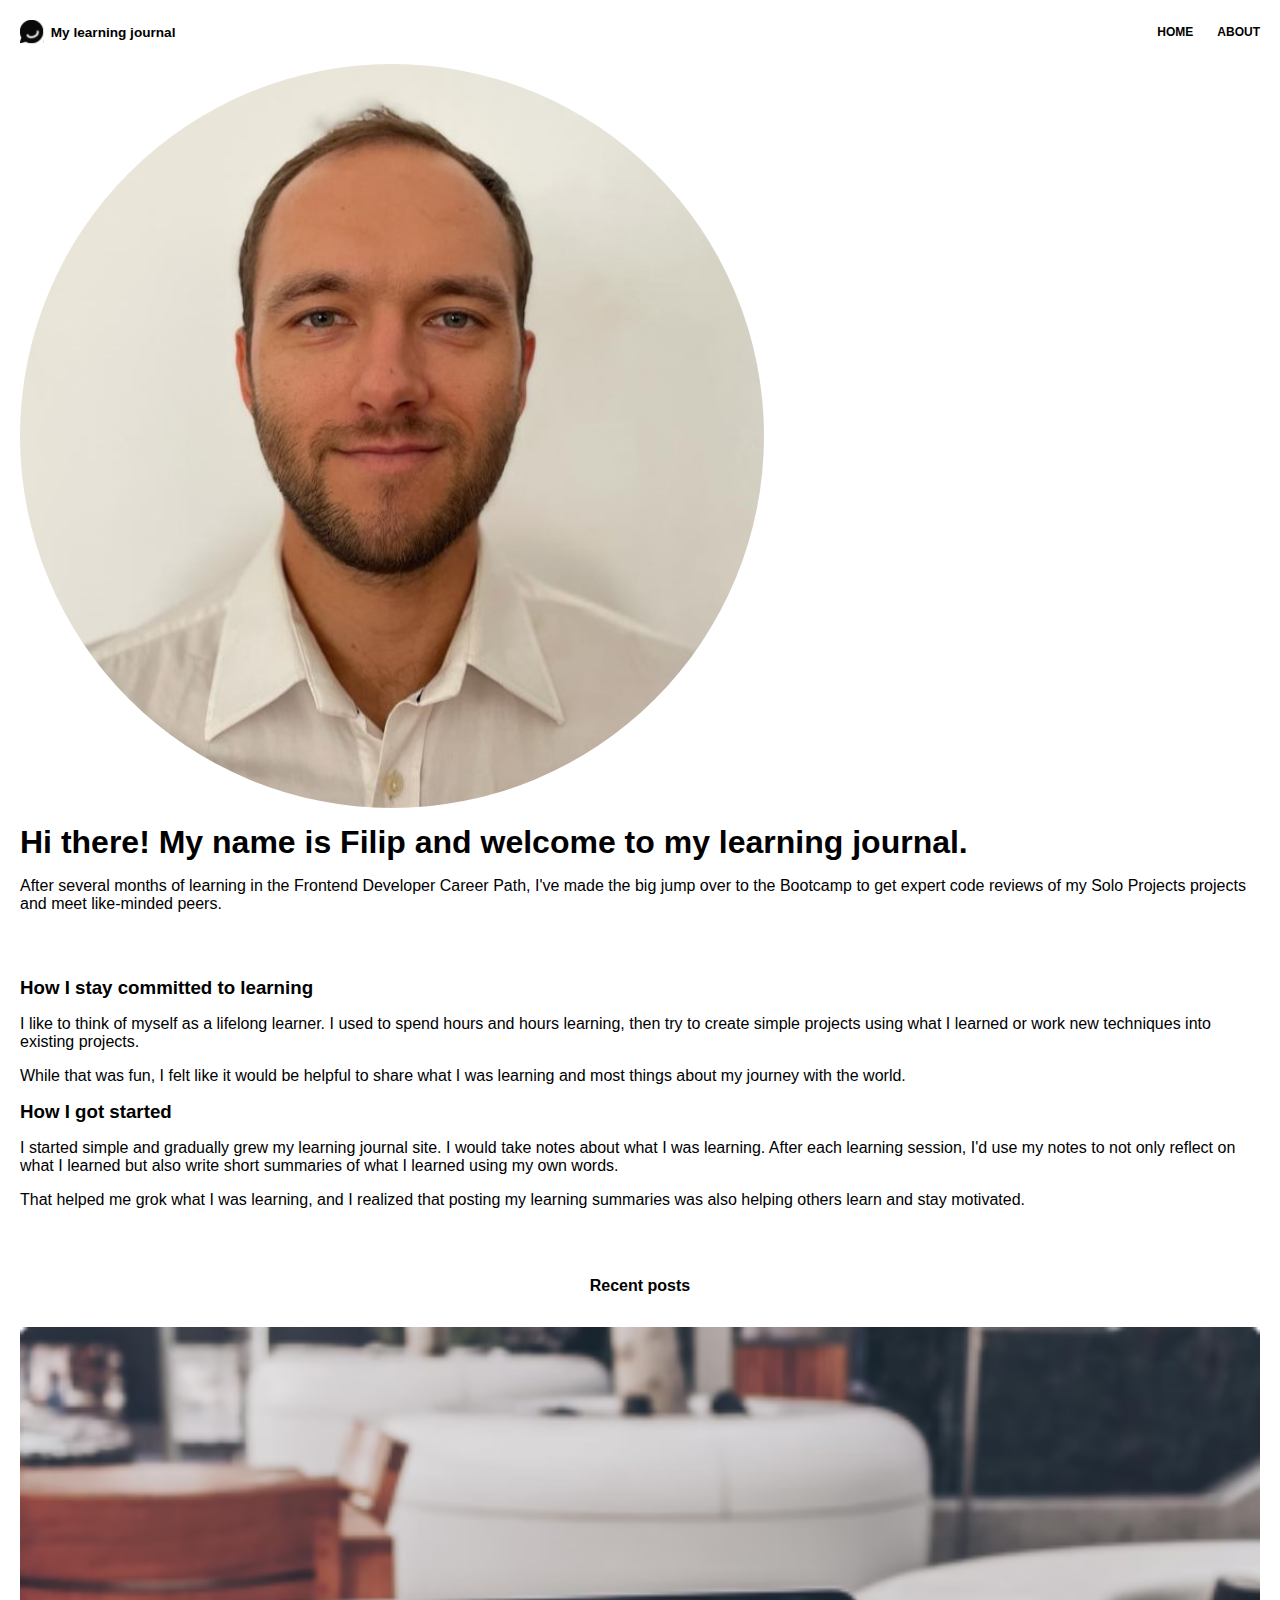
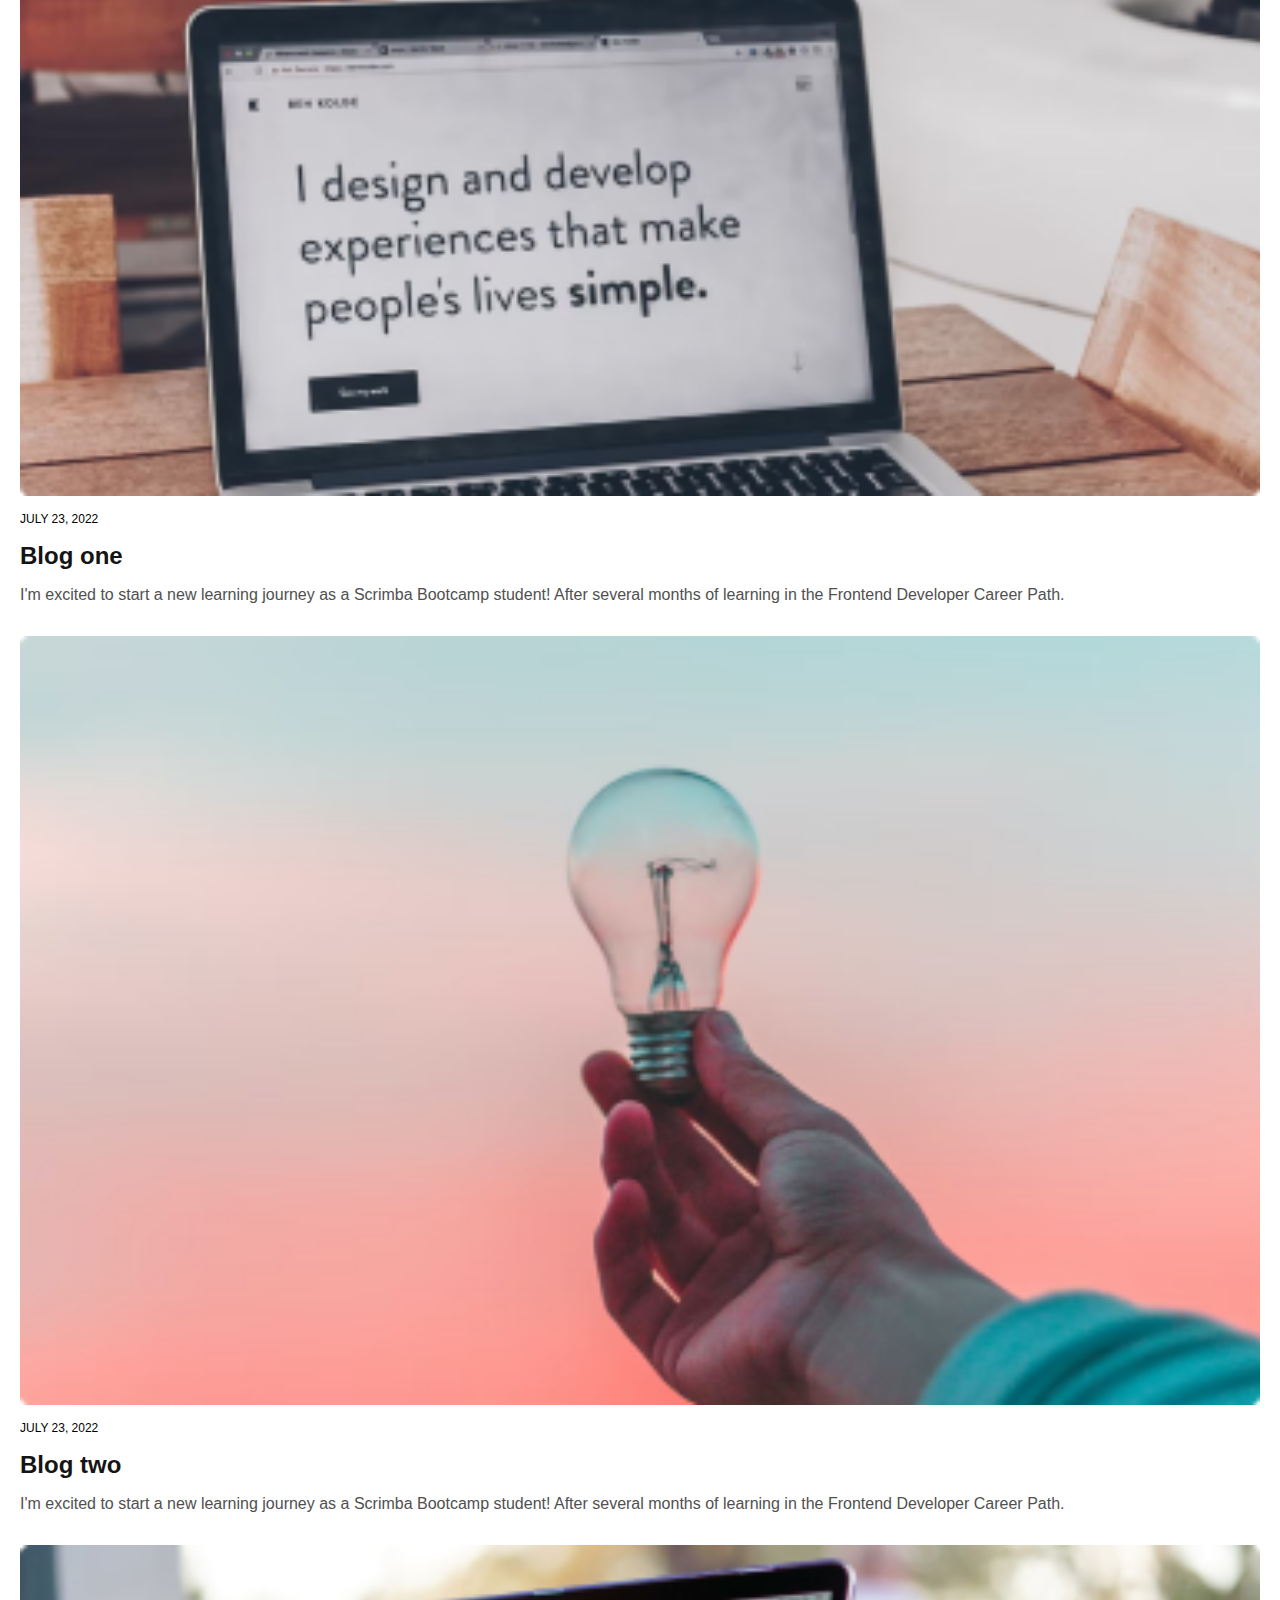
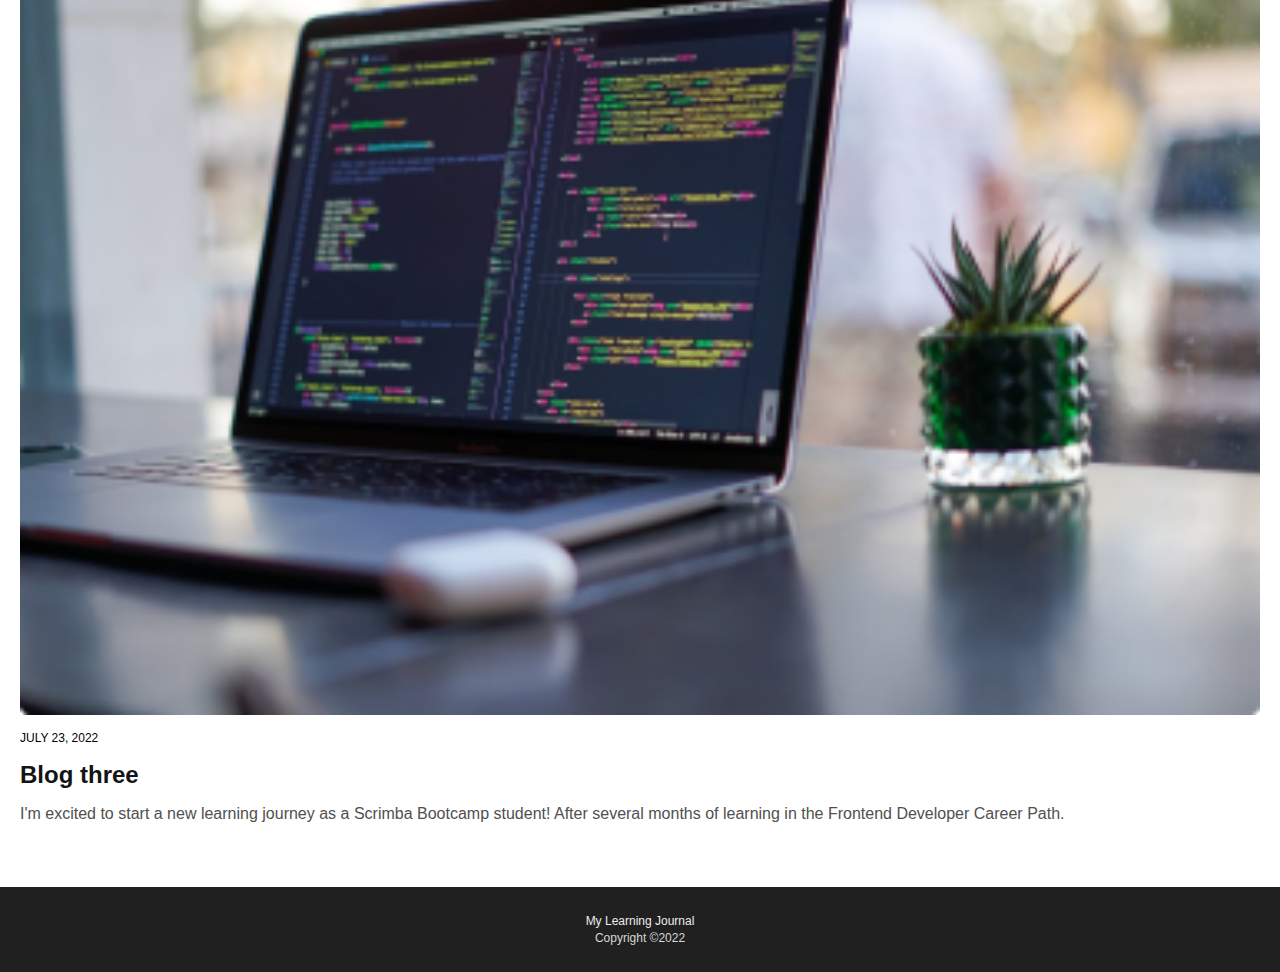
==== about.html @ cb8253d4 "about page basic layout" ====
<!DOCTYPE html>
<html lang="en">
  <head>
    <meta charset="UTF-8" />
    <meta name="viewport" content="width=device-width, initial-scale=1.0" />
    <link rel="stylesheet" type="text/css" href="./style.css" />
    <title>Lerning Journal about me</title>
  </head>
  <body>
    <nav>
      <div class="nav-title">
        <img src="images/logo.svg" alt="" />
        <p>My learning journal</p>
      </div>

      <ul>
        <li><a href="./index.html">Home</a></li>
        <li><a href="./about.html">About</a></li>
      </ul>
    </nav>
    <main>
      <section class="about-me">
        <img src="images/Filip Szkarlat Szczepaniak square.jpeg" alt="" />
        <h1>Hi there! My name is Filip and welcome to my learning journal.</h1>
        <p>
          After several months of learning in the Frontend Developer Career
          Path, I've made the big jump over to the Bootcamp to get expert code
          reviews of my Solo Projects projects and meet like-minded peers.
        </p>
        <h3>How I stay committed to learning</h3>
        <p>
          I like to think of myself as a lifelong learner. I used to spend hours
          and hours learning, then try to create simple projects using what I
          learned or work new techniques into existing projects.
        </p>
        <p>
          While that was fun, I felt like it would be helpful to share what I
          was learning and most things about my journey with the world.
        </p>

        <h3>How I got started</h3>
        <p>
          I started simple and gradually grew my learning journal site. I would
          take notes about what I was learning. After each learning session, I'd
          use my notes to not only reflect on what I learned but also write
          short summaries of what I learned using my own words.
        </p>
        <p>
          That helped me grok what I was learning, and I realized that posting
          my learning summaries was also helping others learn and stay
          motivated.
        </p>

        <h3 class="recent-post">Recent posts</h3>
      </section>
      <section class="blogs">
        <div class="article">
          <img src="images/home/article-image-01.png" alt="" />
          <p class="date">july 23, 2022</p>
          <h2>Blog one</h2>
          <p class="description">
            I'm excited to start a new learning journey as a Scrimba Bootcamp
            student! After several months of learning in the Frontend Developer
            Career Path.
          </p>
        </div>
        <div class="article">
          <img src="images/home/article-image-02.png" alt="" />
          <p class="date">july 23, 2022</p>
          <h2>Blog two</h2>
          <p class="description">
            I'm excited to start a new learning journey as a Scrimba Bootcamp
            student! After several months of learning in the Frontend Developer
            Career Path.
          </p>
        </div>
        <div class="article">
          <img src="images/home/article-image-03.png" alt="" />
          <p class="date">july 23, 2022</p>
          <h2>Blog three</h2>
          <p class="description">
            I'm excited to start a new learning journey as a Scrimba Bootcamp
            student! After several months of learning in the Frontend Developer
            Career Path.
          </p>
        </div>
      </section>
      <footer>
        <p class="footer-title">My Learning Journal</p>
        <p class="copyright">Copyright ©2022</p>
      </footer>
    </main>
    <script src="script.js"></script>
  </body>
</html>
---- style.css ----
/* General styles */
* {
  margin: 0;
  padding: 0;
  box-sizing: border-box;
}

body {
  font-family: "Roboto", sans-serif;
  font-size: 16px;
}

/* Display flex */
nav,
.nav-title,
nav ul,
.hero,
.article,
.about-me,
footer {
  display: flex;
}

/* Navigation bar */
nav {
  justify-content: space-between;
  padding: 1.25em;
  align-items: center;
}

.nav-title {
  font-weight: bold;
  gap: 0.5em;
  font-size: 0.85em;
  align-items: center;
}

nav ul {
  list-style-type: none;
  text-transform: uppercase;
  gap: 2em;
  font-size: 0.75em;
  font-weight: 600;
}

a {
  text-decoration: none;
  color: black;
}

a:hover,
a:active {
  cursor: pointer;
}

/* MAIN */

/* Hero section*/
.hero {
  background-image: url(images/home/article-image-hero.png);
  background-size: cover;
  color: white;
  flex-direction: column;
  min-height: 300px;
  justify-content: flex-end;
  padding: 1em;
}

.date {
  text-transform: uppercase;
  font-size: 0.75em;
}

.hero h2 {
  margin: 0.5em 0 1em 0;
  font-size: 2rem;
}

/* Blogs section */

.blogs {
  padding: 2em 1.25em;
}

.blogs img {
  border-radius: 3px;
  width: 100%;
}

.blogs h2 {
  color: #141414;
}

.recent-post {
  font-size: 1rem;
  margin: 3.25rem auto 0;
}

.full-hero {
  display: none;
  flex-direction: column;
  margin-bottom: 0;
  padding: 2em 2em 0 2em;
  gap: 1em;
}

.full-hero img {
  width: 100%;
  border-radius: 3px;
}

.article {
  flex-direction: column;
  gap: 1em;
  margin-bottom: 2em;
}

.description {
  color: #505050;
}

.btn-view-more {
  display: block;
  margin: 0 auto;
  background-color: transparent;
  border: none;
  font-weight: bold;
  text-decoration: underline;
}

.btn-view-more:hover,
.btn-view-more:active {
  cursor: pointer;
}

h3:last-of-type {
  text-align: center;
}

/* ABOUT ME */

.about-me {
  flex-direction: column;
  gap: 1em;
  padding: 0 1.25em;
}

.about-me img {
  width: 60%;
  border-radius: 50%;
}

.about-me p:first-of-type {
  margin-bottom: 3em;
}

/* Footer */
footer {
  background-color: #202020;
  flex-direction: column;
  justify-content: center;
  align-items: center;
  padding: 2.25em;
  font-size: 0.75rem;
  gap: 0.25em;
}

.footer-title {
  color: #ececec;
}

.copyright {
  color: #d7d7d7;
}
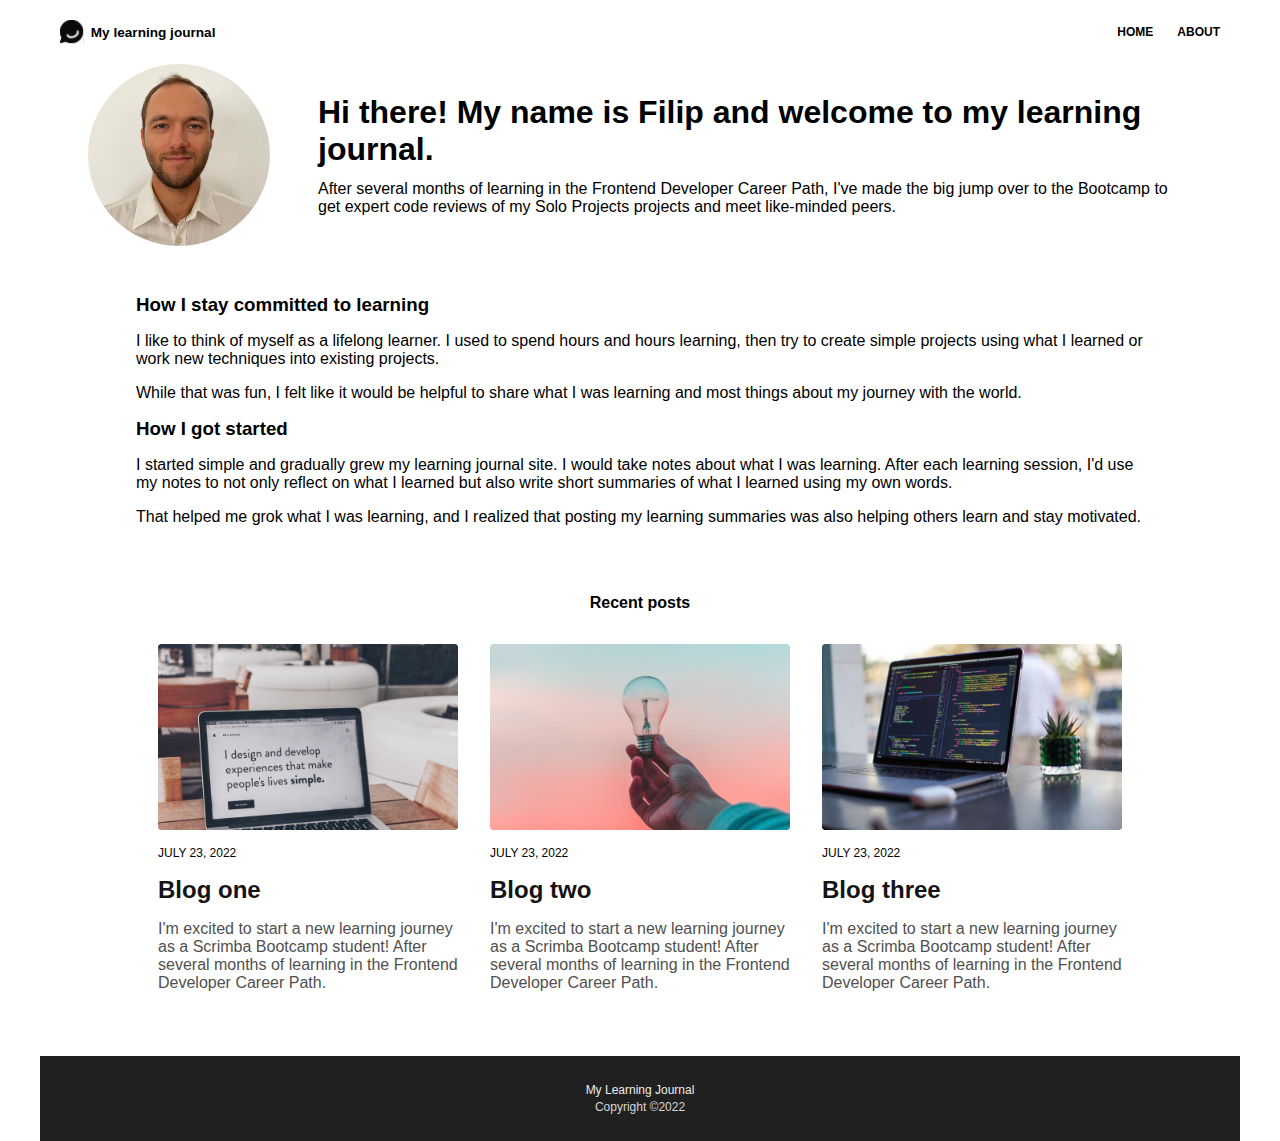
==== commit 13994254: "Layout according to the design is ready" ====
--- a/about.html
+++ b/about.html
@@ -20,38 +20,48 @@
     </nav>
     <main>
       <section class="about-me">
-        <img src="images/Filip Szkarlat Szczepaniak square.jpeg" alt="" />
-        <h1>Hi there! My name is Filip and welcome to my learning journal.</h1>
-        <p>
-          After several months of learning in the Frontend Developer Career
-          Path, I've made the big jump over to the Bootcamp to get expert code
-          reviews of my Solo Projects projects and meet like-minded peers.
-        </p>
-        <h3>How I stay committed to learning</h3>
-        <p>
-          I like to think of myself as a lifelong learner. I used to spend hours
-          and hours learning, then try to create simple projects using what I
-          learned or work new techniques into existing projects.
-        </p>
-        <p>
-          While that was fun, I felt like it would be helpful to share what I
-          was learning and most things about my journey with the world.
-        </p>
+        <div class="flex-row">
+          <img src="images/Filip Szkarlat Szczepaniak square.jpeg" alt="" />
+          <div class="hi-there-container">
+            <h1>
+              Hi there! My name is Filip and welcome to my learning journal.
+            </h1>
+            <p>
+              After several months of learning in the Frontend Developer Career
+              Path, I've made the big jump over to the Bootcamp to get expert
+              code reviews of my Solo Projects projects and meet like-minded
+              peers.
+            </p>
+          </div>
+        </div>
+        <div class="narrow-content-container">
+          <h3>How I stay committed to learning</h3>
+          <p>
+            I like to think of myself as a lifelong learner. I used to spend hours
+            and hours learning, then try to create simple projects using what I
+            learned or work new techniques into existing projects.
+          </p>
+          <p>
+            While that was fun, I felt like it would be helpful to share what I
+            was learning and most things about my journey with the world.
+          </p>
+  
+          <h3>How I got started</h3>
+          <p>
+            I started simple and gradually grew my learning journal site. I would
+            take notes about what I was learning. After each learning session, I'd
+            use my notes to not only reflect on what I learned but also write
+            short summaries of what I learned using my own words.
+          </p>
+          <p>
+            That helped me grok what I was learning, and I realized that posting
+            my learning summaries was also helping others learn and stay
+            motivated.
+          </p>
+  
+          <h3 class="recent-post">Recent posts</h3>
+        </div>
 
-        <h3>How I got started</h3>
-        <p>
-          I started simple and gradually grew my learning journal site. I would
-          take notes about what I was learning. After each learning session, I'd
-          use my notes to not only reflect on what I learned but also write
-          short summaries of what I learned using my own words.
-        </p>
-        <p>
-          That helped me grok what I was learning, and I realized that posting
-          my learning summaries was also helping others learn and stay
-          motivated.
-        </p>
-
-        <h3 class="recent-post">Recent posts</h3>
       </section>
       <section class="blogs">
         <div class="article">
--- a/style.css
+++ b/style.css
@@ -6,8 +6,10 @@
 }
 
 body {
+  margin: 0 auto;
   font-family: "Roboto", sans-serif;
   font-size: 16px;
+  max-width: 1200px;
 }
 
 /* Display flex */
@@ -66,6 +68,10 @@
   padding: 1em;
 }
 
+.hero p {
+  max-width: 615px;
+}
+
 .date {
   text-transform: uppercase;
   font-size: 0.75em;
@@ -121,7 +127,7 @@
 
 .btn-view-more {
   display: block;
-  margin: 0 auto;
+  margin: 0 auto 3em auto;
   background-color: transparent;
   border: none;
   font-weight: bold;
@@ -137,6 +143,10 @@
   text-align: center;
 }
 
+.hidden-article {
+  display: none;
+}
+
 /* ABOUT ME */
 
 .about-me {
@@ -146,12 +156,18 @@
 }
 
 .about-me img {
-  width: 60%;
+  width: 182px;
   border-radius: 50%;
 }
 
 .about-me p:first-of-type {
   margin-bottom: 3em;
+}
+
+.narrow-content-container {
+  display: flex;
+  flex-direction: column;
+  gap: 1em;
 }
 
 /* Footer */
@@ -172,3 +188,59 @@
 .copyright {
   color: #d7d7d7;
 }
+
+@media (min-width: 768px) {
+  .hero {
+    min-height: 60vh;
+    background-position: top 30% center;
+    padding: 3em;
+  }
+
+  .blogs {
+    display: grid;
+    justify-content: center;
+    grid-template-columns: repeat(auto-fit, 300px);
+    gap: 2em;
+  }
+
+  .hidden-article {
+    display: flex;
+  }
+
+  .full-hero {
+    padding-left: 7em;
+    padding-right: 7em;
+  }
+
+  .full-hero img {
+    width: 110%;
+    align-self: center;
+    max-height: 500px;
+    object-fit: cover;
+  }
+
+  .about-me {
+    padding: 0 3em;
+  }
+
+  .flex-row {
+    display: flex;
+    align-items: center;
+    gap: 3em;
+    margin-bottom: 1em;
+  }
+
+  .hi-there-container {
+    display: flex;
+    flex-direction: column;
+    gap: 0.75em;
+  }
+
+  .about-me p:first-of-type {
+    margin-bottom: 0;
+  }
+
+  .narrow-content-container {
+    margin: 1em 3em 0;
+  }
+}
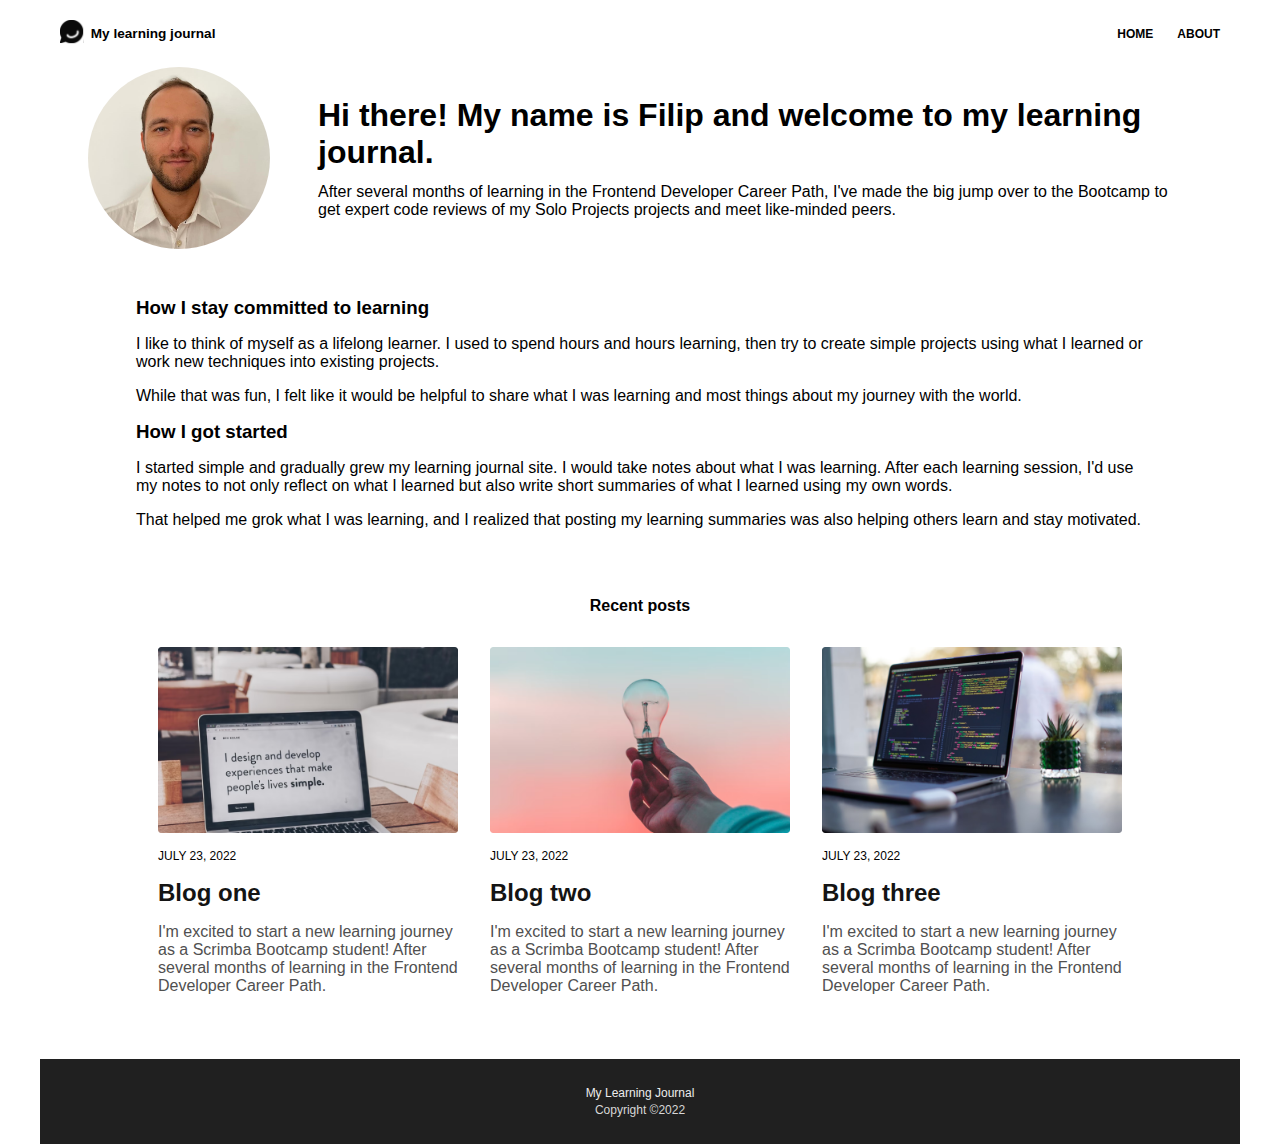
==== commit 52ba85fa: "clicking logo icon will redirect to home page" ====
--- a/about.html
+++ b/about.html
@@ -9,7 +9,7 @@
   <body>
     <nav>
       <div class="nav-title">
-        <img src="images/logo.svg" alt="" />
+        <a href="index.html"><img src="images/logo.svg" alt="" /></a>
         <p>My learning journal</p>
       </div>
 
@@ -37,31 +37,30 @@
         <div class="narrow-content-container">
           <h3>How I stay committed to learning</h3>
           <p>
-            I like to think of myself as a lifelong learner. I used to spend hours
-            and hours learning, then try to create simple projects using what I
-            learned or work new techniques into existing projects.
+            I like to think of myself as a lifelong learner. I used to spend
+            hours and hours learning, then try to create simple projects using
+            what I learned or work new techniques into existing projects.
           </p>
           <p>
             While that was fun, I felt like it would be helpful to share what I
             was learning and most things about my journey with the world.
           </p>
-  
+
           <h3>How I got started</h3>
           <p>
-            I started simple and gradually grew my learning journal site. I would
-            take notes about what I was learning. After each learning session, I'd
-            use my notes to not only reflect on what I learned but also write
-            short summaries of what I learned using my own words.
+            I started simple and gradually grew my learning journal site. I
+            would take notes about what I was learning. After each learning
+            session, I'd use my notes to not only reflect on what I learned but
+            also write short summaries of what I learned using my own words.
           </p>
           <p>
             That helped me grok what I was learning, and I realized that posting
             my learning summaries was also helping others learn and stay
             motivated.
           </p>
-  
+
           <h3 class="recent-post">Recent posts</h3>
         </div>
-
       </section>
       <section class="blogs">
         <div class="article">
